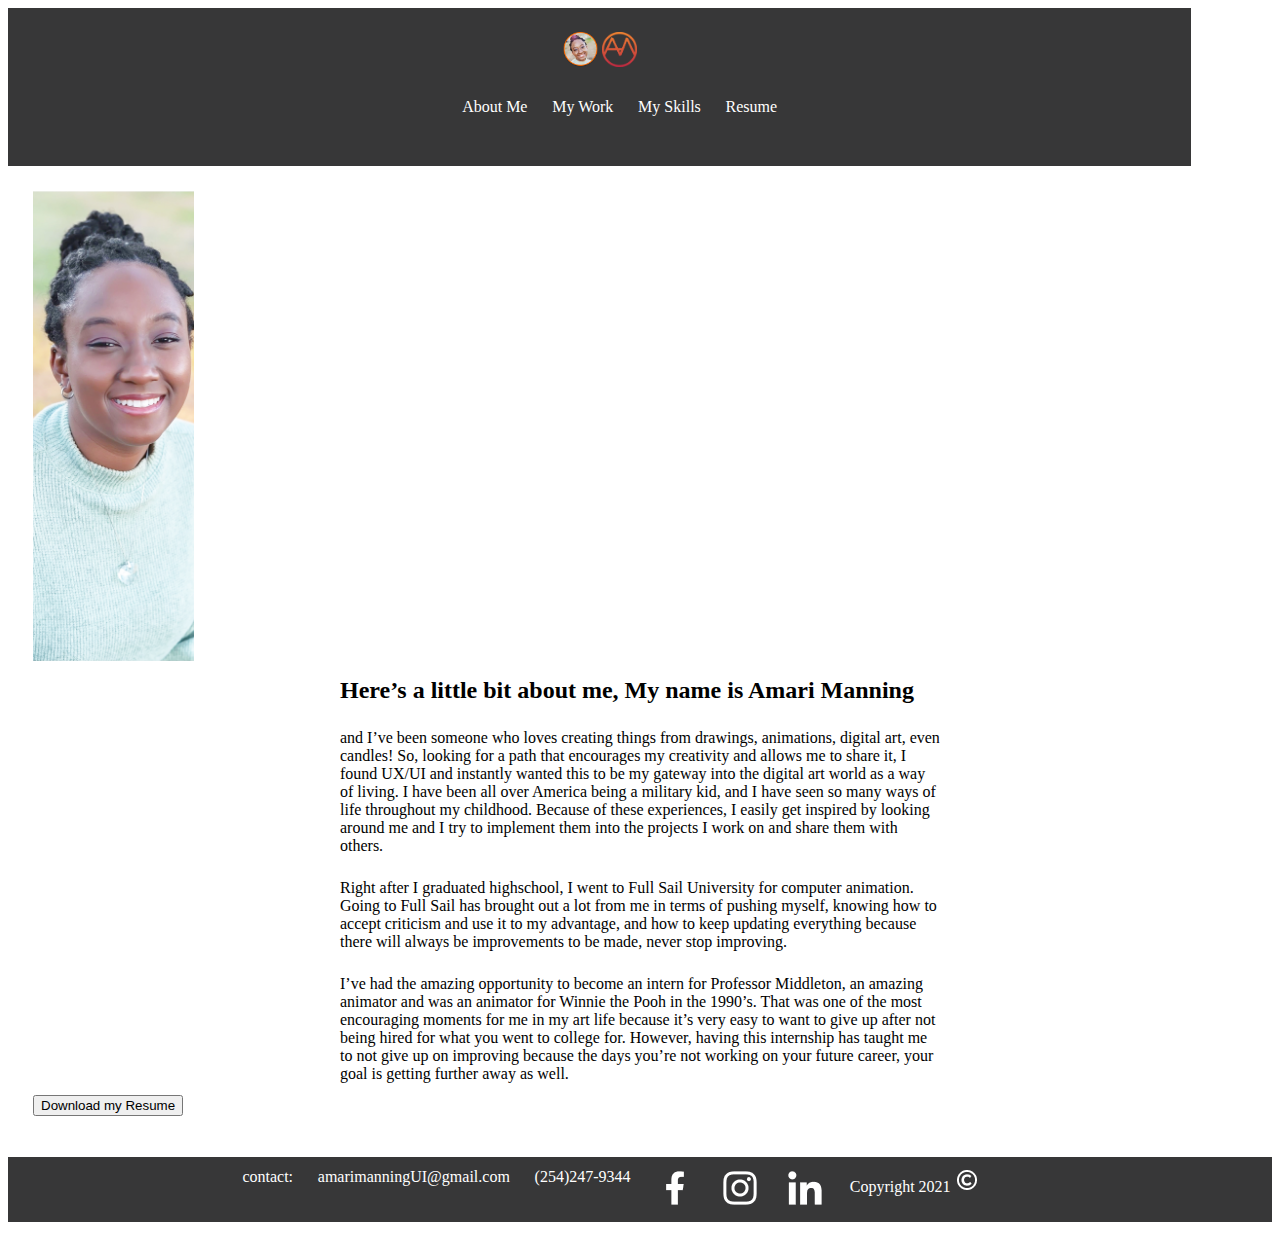
==== index.html @ 865b6eb1 "main" ====
<!DOCTYPE html>
<html>
    <link rel="stylesheet" href="css/Style Sheet.css">
 <header class="navigation">
     <div class="logo inline-block">
         <img src="images/cirlce profile.png" alt="Profile" width="35px" height="35px">
         <img src="images/logo.png" alt="logo" width="35px" height="35px">
         <nav class="inline-block">
             <ul>
                 <li class="inline-block">
                     About Me
                 </li>
                 <li class="inline-block">
                     My Work
                 </li>
                 <li class="inline-block">
                     My Skills
                 </li>
                 <li class="inline-block">
                    Resume
                </li>
             </ul>
         </nav>

     </div>
 </header>
<section class="heroimg">
     <img src="images/Tall Profile.jpeg" alt="Tall Profile" width="161px" height="470px">
<h2 class="content">Here’s a little bit about me, My name is Amari Manning </h2>
<p class="content">
    and I’ve been someone who loves creating things from drawings, animations, digital art, even candles! So, looking for a path that encourages my creativity and allows me to share it, I found UX/UI and instantly wanted this to be my gateway into the digital art world as a way of living. I have been all over America being a military kid, and I have seen so many ways of life throughout my childhood. Because of these experiences, I easily get inspired by looking around me and I try to implement them into the projects I work on and share them with others. 
</p>
<p class="content">
    Right after I graduated highschool, I went to Full Sail University for computer animation. Going to Full Sail has brought out a lot from me in terms of pushing myself, knowing how to accept criticism and use it to my advantage, and how to keep updating everything because there will always be improvements to be made, never stop improving.
</p>
<p class="content">
    I’ve had the amazing opportunity to become an intern for Professor Middleton, an amazing animator and was an animator for Winnie the Pooh in the 1990’s. That was one of the most encouraging moments for me in my art life because it’s very easy to want to give up after not being hired for what you went to college for. However, having this internship has taught me to not give up on improving because the days you’re not working on your future career, your goal is getting further away as well.
</p>
<button class="button"> Download my Resume </button>
</section>


<nav class="footer">
<footer>
    <ul>
        <li>
            contact:
        </li>
        <li>
            amarimanningUI@gmail.com
        </li>
        <li>
            (254)247-9344
        </li>
        <li>
            <img src="images/facebook/Font Awesome Free/Brands/F/facebook-f.png" alt="Facebook link">
        </li>
        <li>
            <img src="images/instagram/Font Awesome Free/Brands/I/instagram.png" alt="Instagram link">
        </li>
        <li>
            <img src="images/linkedin/Font Awesome Free/Brands/L/linkedin-in.png" alt="LinkedIn link">
        </li>
        <li>
            Copyright 2021
            <img src="images/copyright/Font Awesome Free/Solid/C/copyright.png" alt="CR">
        </li>
    </ul>
</footer>
</nav>
</html>
---- css/Style Sheet.css ----
.inline-block {
    display: inline-block;
    vertical-align: top;
}
.logo {
    padding: 1%;
}
.navigation {
    padding: 1%;
    background-color: #373738;
    min-width: 1100px;
    margin-left: auto;

}
ul {
    width: 50%;
    margin-left: auto;
    min-width: 1040px;
}
.logo {
    text-align: center;
}
.heroimg {
    padding: 25px;
}
.content {
    width: 600px;
    margin: auto;
    padding: 1%;
}
footer {
    background-color: #373738;
}
li {
    padding: 1%;
    display: inline-block;
    vertical-align: top;
    color: white;
}
header {
  align-content: flex-start;
  display: inline-flex;
}
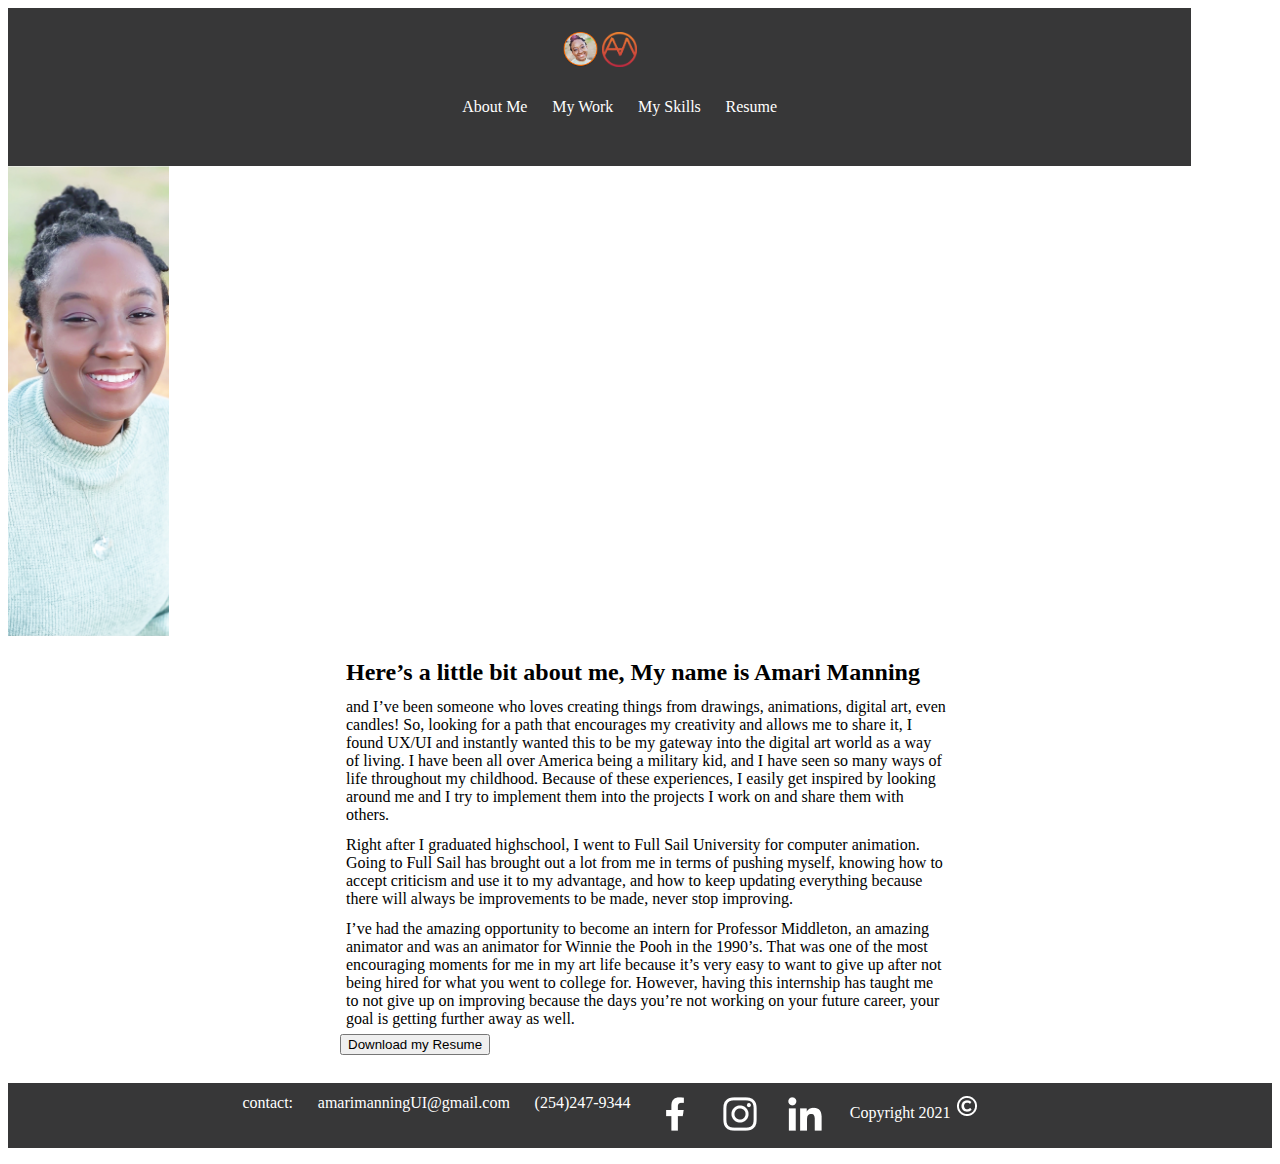
==== commit 6bdd0e35: "html structure fixed" ====
--- a/index.html
+++ b/index.html
@@ -24,48 +24,54 @@
 
      </div>
  </header>
-<section class="heroimg">
-     <img src="images/Tall Profile.jpeg" alt="Tall Profile" width="161px" height="470px">
-<h2 class="content">Here’s a little bit about me, My name is Amari Manning </h2>
-<p class="content">
-    and I’ve been someone who loves creating things from drawings, animations, digital art, even candles! So, looking for a path that encourages my creativity and allows me to share it, I found UX/UI and instantly wanted this to be my gateway into the digital art world as a way of living. I have been all over America being a military kid, and I have seen so many ways of life throughout my childhood. Because of these experiences, I easily get inspired by looking around me and I try to implement them into the projects I work on and share them with others. 
-</p>
-<p class="content">
-    Right after I graduated highschool, I went to Full Sail University for computer animation. Going to Full Sail has brought out a lot from me in terms of pushing myself, knowing how to accept criticism and use it to my advantage, and how to keep updating everything because there will always be improvements to be made, never stop improving.
-</p>
-<p class="content">
-    I’ve had the amazing opportunity to become an intern for Professor Middleton, an amazing animator and was an animator for Winnie the Pooh in the 1990’s. That was one of the most encouraging moments for me in my art life because it’s very easy to want to give up after not being hired for what you went to college for. However, having this internship has taught me to not give up on improving because the days you’re not working on your future career, your goal is getting further away as well.
-</p>
-<button class="button"> Download my Resume </button>
-</section>
-
-
-<nav class="footer">
-<footer>
-    <ul>
-        <li>
-            contact:
-        </li>
-        <li>
-            amarimanningUI@gmail.com
-        </li>
-        <li>
-            (254)247-9344
-        </li>
-        <li>
-            <img src="images/facebook/Font Awesome Free/Brands/F/facebook-f.png" alt="Facebook link">
-        </li>
-        <li>
-            <img src="images/instagram/Font Awesome Free/Brands/I/instagram.png" alt="Instagram link">
-        </li>
-        <li>
-            <img src="images/linkedin/Font Awesome Free/Brands/L/linkedin-in.png" alt="LinkedIn link">
-        </li>
-        <li>
-            Copyright 2021
-            <img src="images/copyright/Font Awesome Free/Solid/C/copyright.png" alt="CR">
-        </li>
-    </ul>
-</footer>
-</nav>
+ <body>
+    <section>
+        <div class="image">
+            <img src="images/Tall Profile.jpeg" alt="Tall Profile" width="161px" height="470px">
+        </div>
+         <div class="content">
+            <h2 class="content">Here’s a little bit about me, My name is Amari Manning </h2>
+            <p class="content">
+                and I’ve been someone who loves creating things from drawings, animations, digital art, even candles! So, looking for a path that encourages my creativity and allows me to share it, I found UX/UI and instantly wanted this to be my gateway into the digital art world as a way of living. I have been all over America being a military kid, and I have seen so many ways of life throughout my childhood. Because of these experiences, I easily get inspired by looking around me and I try to implement them into the projects I work on and share them with others. 
+            </p>
+            <p class="content">
+                Right after I graduated highschool, I went to Full Sail University for computer animation. Going to Full Sail has brought out a lot from me in terms of pushing myself, knowing how to accept criticism and use it to my advantage, and how to keep updating everything because there will always be improvements to be made, never stop improving.
+            </p>
+            <p class="content">
+                I’ve had the amazing opportunity to become an intern for Professor Middleton, an amazing animator and was an animator for Winnie the Pooh in the 1990’s. That was one of the most encouraging moments for me in my art life because it’s very easy to want to give up after not being hired for what you went to college for. However, having this internship has taught me to not give up on improving because the days you’re not working on your future career, your goal is getting further away as well.
+            </p>
+            <button class="button"> Download my Resume </button>
+         </div>
+    </section>
+    
+    
+    <nav class="footer">
+    <footer>
+        <ul>
+            <li>
+                contact:
+            </li>
+            <li>
+                amarimanningUI@gmail.com
+            </li>
+            <li>
+                (254)247-9344
+            </li>
+            <li>
+                <img src="images/facebook/Font Awesome Free/Brands/F/facebook-f.png" alt="Facebook link">
+            </li>
+            <li>
+                <img src="images/instagram/Font Awesome Free/Brands/I/instagram.png" alt="Instagram link">
+            </li>
+            <li>
+                <img src="images/linkedin/Font Awesome Free/Brands/L/linkedin-in.png" alt="LinkedIn link">
+            </li>
+            <li>
+                Copyright 2021
+                <img src="images/copyright/Font Awesome Free/Solid/C/copyright.png" alt="CR">
+            </li>
+        </ul>
+    </footer>
+    </nav>
+ </body>
 </html>
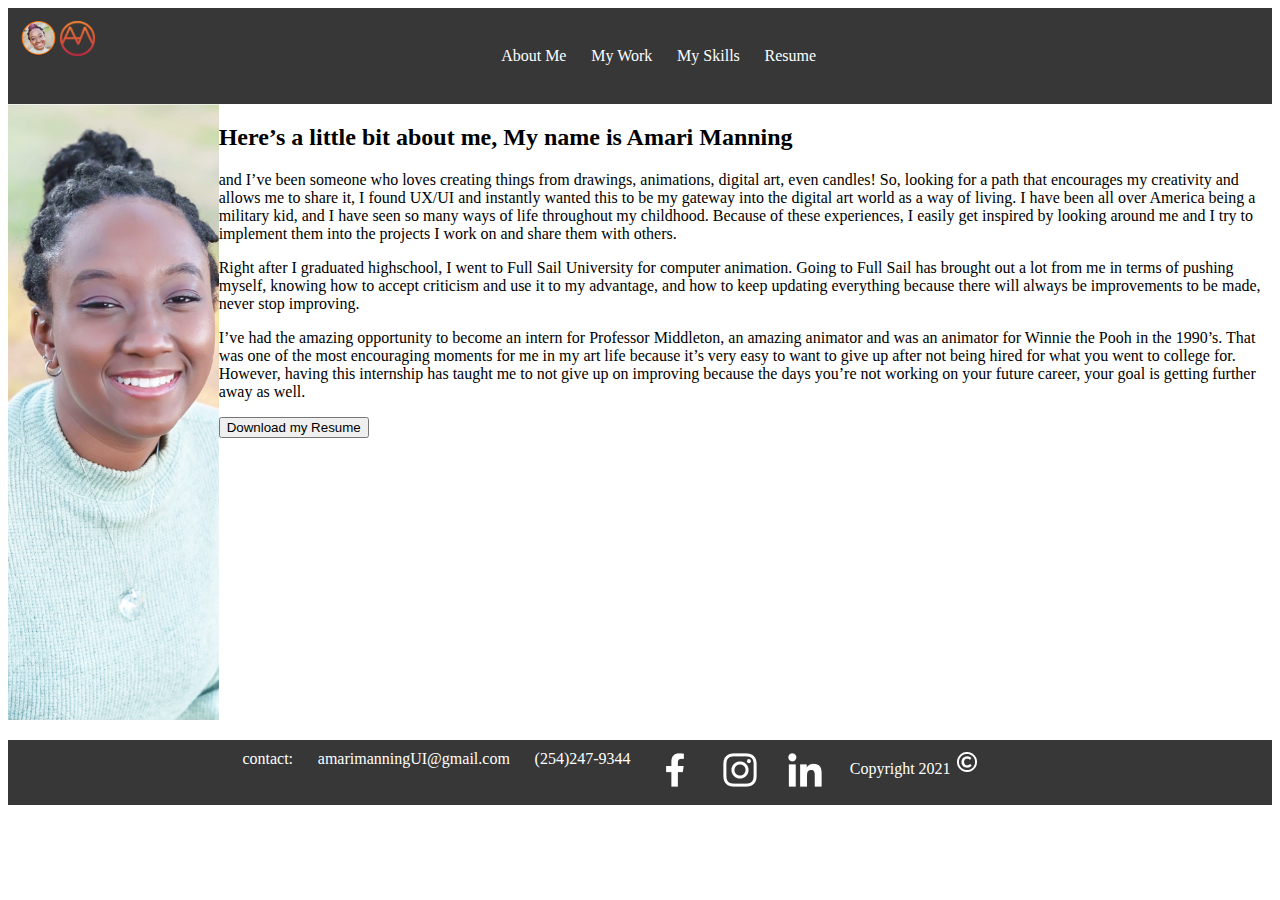
==== commit ed617e4b: "grid added to body" ====
--- a/index.html
+++ b/index.html
@@ -21,27 +21,26 @@
                 </li>
              </ul>
          </nav>
-
      </div>
  </header>
  <body>
     <section>
-        <div class="image">
-            <img src="images/Tall Profile.jpeg" alt="Tall Profile" width="161px" height="470px">
+        <div class="leftSide">
+            <img src="images/Tall Profile.jpeg" alt="Tall Profile">
         </div>
-         <div class="content">
-            <h2 class="content">Here’s a little bit about me, My name is Amari Manning </h2>
-            <p class="content">
+        <div class="content">
+            <h2>Here’s a little bit about me, My name is Amari Manning </h2>
+            <p>
                 and I’ve been someone who loves creating things from drawings, animations, digital art, even candles! So, looking for a path that encourages my creativity and allows me to share it, I found UX/UI and instantly wanted this to be my gateway into the digital art world as a way of living. I have been all over America being a military kid, and I have seen so many ways of life throughout my childhood. Because of these experiences, I easily get inspired by looking around me and I try to implement them into the projects I work on and share them with others. 
             </p>
-            <p class="content">
+            <p>
                 Right after I graduated highschool, I went to Full Sail University for computer animation. Going to Full Sail has brought out a lot from me in terms of pushing myself, knowing how to accept criticism and use it to my advantage, and how to keep updating everything because there will always be improvements to be made, never stop improving.
             </p>
-            <p class="content">
+            <p>
                 I’ve had the amazing opportunity to become an intern for Professor Middleton, an amazing animator and was an animator for Winnie the Pooh in the 1990’s. That was one of the most encouraging moments for me in my art life because it’s very easy to want to give up after not being hired for what you went to college for. However, having this internship has taught me to not give up on improving because the days you’re not working on your future career, your goal is getting further away as well.
             </p>
             <button class="button"> Download my Resume </button>
-         </div>
+        </div>
     </section>
     
     
--- a/css/Style Sheet.css
+++ b/css/Style Sheet.css
@@ -1,3 +1,35 @@
+body{
+    display: grid;
+    grid-template-columns: 1fr;
+    grid-template-rows: 1fr 1fr 1fr;
+    grid-template-areas: 
+    "header"
+    "section"
+    "footer";
+    height: .9vh;
+}
+header {
+    grid-area: header;
+    width: 100%;
+  }
+  section{
+    grid-area: section;
+    display: grid;
+    grid-template-columns: 1fr 1fr 1fr 1fr 1fr 1fr;
+    grid-template-areas: 
+    "leftSide content content content content content"
+  }
+.leftSide{
+    grid-area: leftSide;
+}
+.leftSide img{
+    width: 100%;
+}
+.content{
+    grid-area: content;
+}
+
+
 .inline-block {
     display: inline-block;
     vertical-align: top;
@@ -6,11 +38,7 @@
     padding: 1%;
 }
 .navigation {
-    padding: 1%;
     background-color: #373738;
-    min-width: 1100px;
-    margin-left: auto;
-
 }
 ul {
     width: 50%;
@@ -23,11 +51,7 @@
 .heroimg {
     padding: 25px;
 }
-.content {
-    width: 600px;
-    margin: auto;
-    padding: 1%;
-}
+
 footer {
     background-color: #373738;
 }
@@ -36,8 +60,4 @@
     display: inline-block;
     vertical-align: top;
     color: white;
-}
-header {
-  align-content: flex-start;
-  display: inline-flex;
 }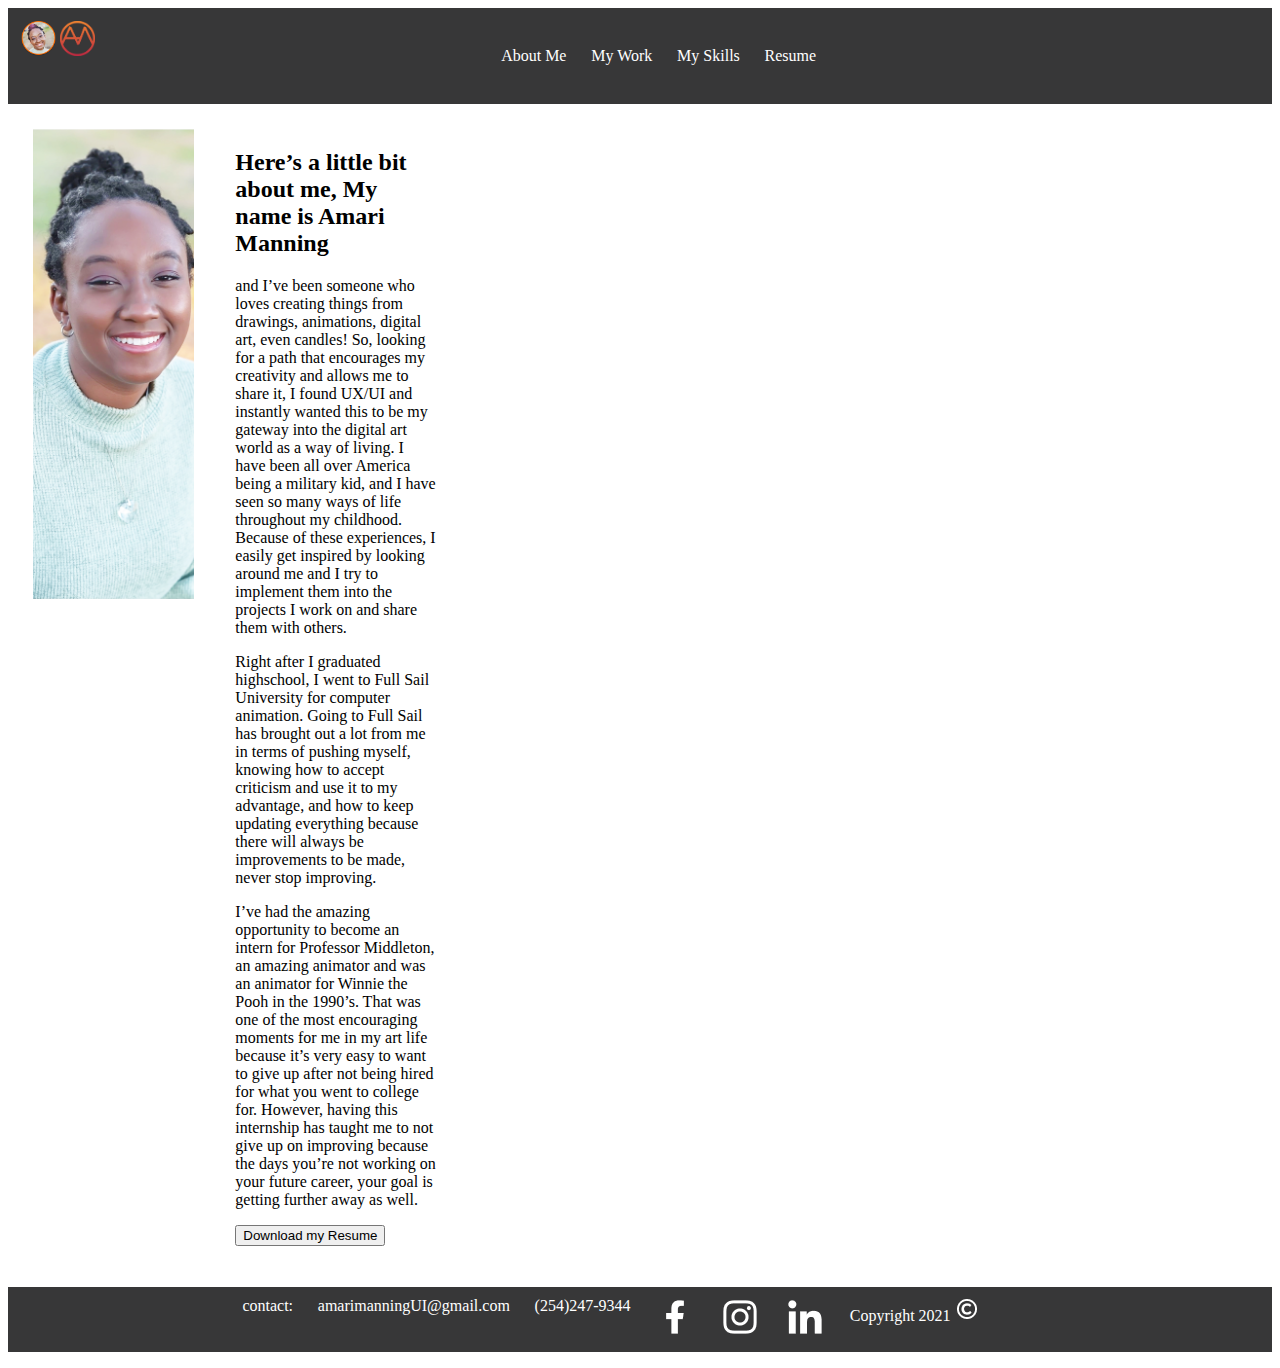
==== commit df5957c4: "update" ====
--- a/index.html
+++ b/index.html
@@ -21,56 +21,55 @@
                 </li>
              </ul>
          </nav>
+
      </div>
  </header>
- <body>
-    <section>
-        <div class="leftSide">
-            <img src="images/Tall Profile.jpeg" alt="Tall Profile">
-        </div>
-        <div class="content">
-            <h2>Here’s a little bit about me, My name is Amari Manning </h2>
-            <p>
-                and I’ve been someone who loves creating things from drawings, animations, digital art, even candles! So, looking for a path that encourages my creativity and allows me to share it, I found UX/UI and instantly wanted this to be my gateway into the digital art world as a way of living. I have been all over America being a military kid, and I have seen so many ways of life throughout my childhood. Because of these experiences, I easily get inspired by looking around me and I try to implement them into the projects I work on and share them with others. 
-            </p>
-            <p>
-                Right after I graduated highschool, I went to Full Sail University for computer animation. Going to Full Sail has brought out a lot from me in terms of pushing myself, knowing how to accept criticism and use it to my advantage, and how to keep updating everything because there will always be improvements to be made, never stop improving.
-            </p>
-            <p>
-                I’ve had the amazing opportunity to become an intern for Professor Middleton, an amazing animator and was an animator for Winnie the Pooh in the 1990’s. That was one of the most encouraging moments for me in my art life because it’s very easy to want to give up after not being hired for what you went to college for. However, having this internship has taught me to not give up on improving because the days you’re not working on your future career, your goal is getting further away as well.
-            </p>
-            <button class="button"> Download my Resume </button>
-        </div>
-    </section>
-    
-    
-    <nav class="footer">
-    <footer>
-        <ul>
-            <li>
-                contact:
-            </li>
-            <li>
-                amarimanningUI@gmail.com
-            </li>
-            <li>
-                (254)247-9344
-            </li>
-            <li>
-                <img src="images/facebook/Font Awesome Free/Brands/F/facebook-f.png" alt="Facebook link">
-            </li>
-            <li>
-                <img src="images/instagram/Font Awesome Free/Brands/I/instagram.png" alt="Instagram link">
-            </li>
-            <li>
-                <img src="images/linkedin/Font Awesome Free/Brands/L/linkedin-in.png" alt="LinkedIn link">
-            </li>
-            <li>
-                Copyright 2021
-                <img src="images/copyright/Font Awesome Free/Solid/C/copyright.png" alt="CR">
-            </li>
-        </ul>
-    </footer>
-    </nav>
- </body>
-</html>
+<section class="heroimg">
+    <div>
+     <img src="images/Tall Profile.jpeg" alt="Tall Profile" width="161px" height="470px">
+    </div>
+    <div>
+<h2 class="content">Here’s a little bit about me, My name is Amari Manning </h2>
+<p class="content">
+    and I’ve been someone who loves creating things from drawings, animations, digital art, even candles! So, looking for a path that encourages my creativity and allows me to share it, I found UX/UI and instantly wanted this to be my gateway into the digital art world as a way of living. I have been all over America being a military kid, and I have seen so many ways of life throughout my childhood. Because of these experiences, I easily get inspired by looking around me and I try to implement them into the projects I work on and share them with others. 
+</p>
+<p class="content">
+    Right after I graduated highschool, I went to Full Sail University for computer animation. Going to Full Sail has brought out a lot from me in terms of pushing myself, knowing how to accept criticism and use it to my advantage, and how to keep updating everything because there will always be improvements to be made, never stop improving.
+</p>
+<p class="content">
+    I’ve had the amazing opportunity to become an intern for Professor Middleton, an amazing animator and was an animator for Winnie the Pooh in the 1990’s. That was one of the most encouraging moments for me in my art life because it’s very easy to want to give up after not being hired for what you went to college for. However, having this internship has taught me to not give up on improving because the days you’re not working on your future career, your goal is getting further away as well.
+</p>
+<button class="button"> Download my Resume </button>
+</div>
+</section>
+
+
+<nav class="footer">
+<footer>
+    <ul>
+        <li>
+            contact:
+        </li>
+        <li>
+            amarimanningUI@gmail.com
+        </li>
+        <li>
+            (254)247-9344
+        </li>
+        <li>
+            <img src="images/facebook/Font Awesome Free/Brands/F/facebook-f.png" alt="Facebook link">
+        </li>
+        <li>
+            <img src="images/instagram/Font Awesome Free/Brands/I/instagram.png" alt="Instagram link">
+        </li>
+        <li>
+            <img src="images/linkedin/Font Awesome Free/Brands/L/linkedin-in.png" alt="LinkedIn link">
+        </li>
+        <li>
+            Copyright 2021
+            <img src="images/copyright/Font Awesome Free/Solid/C/copyright.png" alt="CR">
+        </li>
+    </ul>
+</footer>
+</nav>
+</html>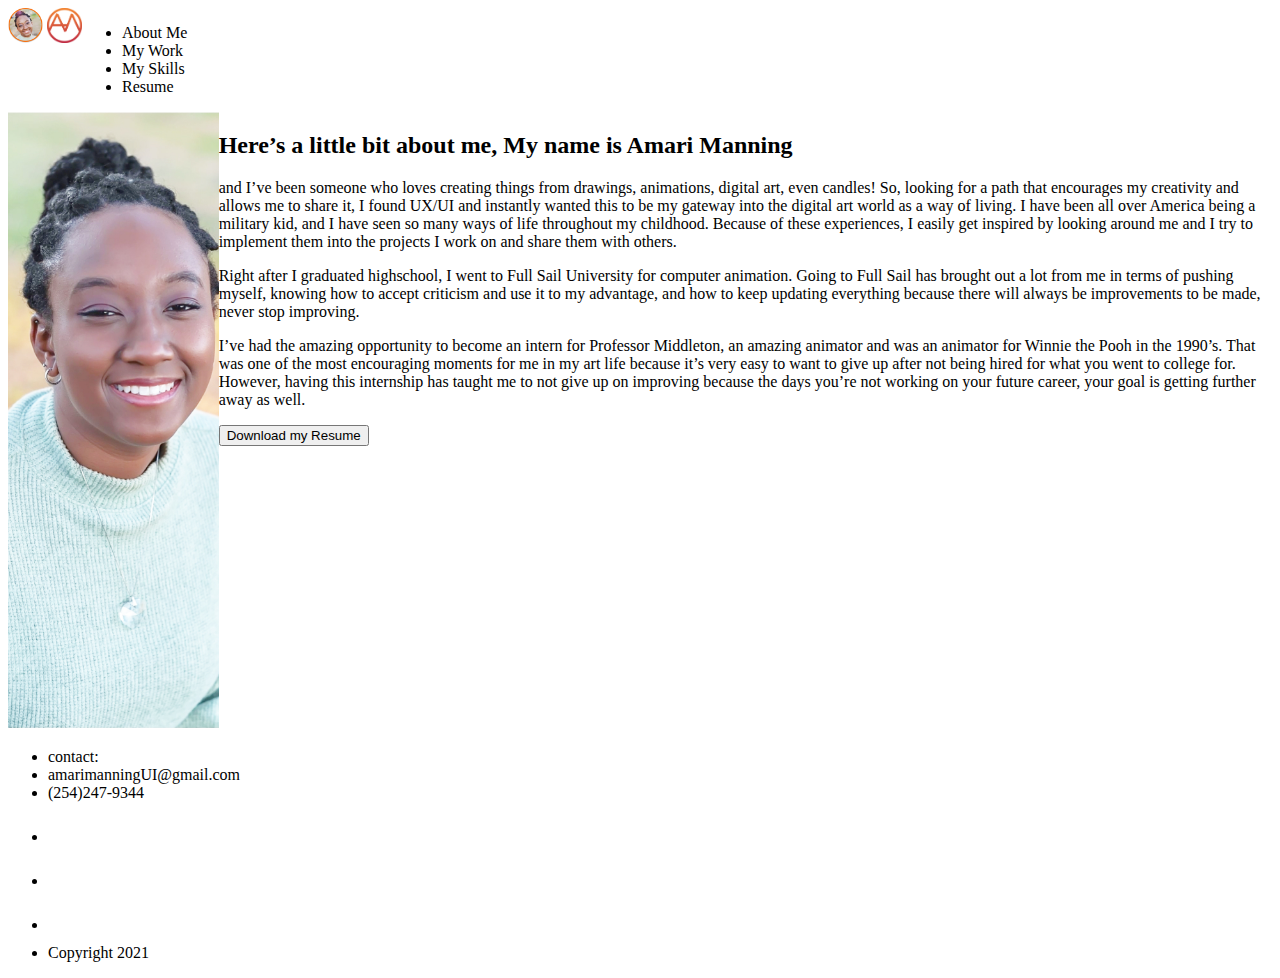
==== commit c39e0729: "structure change" ====
--- a/index.html
+++ b/index.html
@@ -2,74 +2,75 @@
 <html>
     <link rel="stylesheet" href="css/Style Sheet.css">
  <header class="navigation">
-     <div class="logo inline-block">
-         <img src="images/cirlce profile.png" alt="Profile" width="35px" height="35px">
-         <img src="images/logo.png" alt="logo" width="35px" height="35px">
-         <nav class="inline-block">
-             <ul>
-                 <li class="inline-block">
-                     About Me
-                 </li>
-                 <li class="inline-block">
-                     My Work
-                 </li>
-                 <li class="inline-block">
-                     My Skills
-                 </li>
-                 <li class="inline-block">
-                    Resume
-                </li>
-             </ul>
-         </nav>
-
-     </div>
+     <div class="logo">
+         <img src="images/cirlce profile.png" alt="Profile">
+         <img src="images/logo.png" alt="logo">
+    </div>
+    <nav>
+        <ul>
+            <li>
+                About Me
+            </li>
+            <li>
+                My Work
+            </li>
+            <li>
+                My Skills
+            </li>
+            <li>
+            Resume
+        </li>
+        </ul>
+    </nav>
  </header>
-<section class="heroimg">
-    <div>
-     <img src="images/Tall Profile.jpeg" alt="Tall Profile" width="161px" height="470px">
-    </div>
-    <div>
-<h2 class="content">Here’s a little bit about me, My name is Amari Manning </h2>
-<p class="content">
-    and I’ve been someone who loves creating things from drawings, animations, digital art, even candles! So, looking for a path that encourages my creativity and allows me to share it, I found UX/UI and instantly wanted this to be my gateway into the digital art world as a way of living. I have been all over America being a military kid, and I have seen so many ways of life throughout my childhood. Because of these experiences, I easily get inspired by looking around me and I try to implement them into the projects I work on and share them with others. 
-</p>
-<p class="content">
-    Right after I graduated highschool, I went to Full Sail University for computer animation. Going to Full Sail has brought out a lot from me in terms of pushing myself, knowing how to accept criticism and use it to my advantage, and how to keep updating everything because there will always be improvements to be made, never stop improving.
-</p>
-<p class="content">
-    I’ve had the amazing opportunity to become an intern for Professor Middleton, an amazing animator and was an animator for Winnie the Pooh in the 1990’s. That was one of the most encouraging moments for me in my art life because it’s very easy to want to give up after not being hired for what you went to college for. However, having this internship has taught me to not give up on improving because the days you’re not working on your future career, your goal is getting further away as well.
-</p>
-<button class="button"> Download my Resume </button>
-</div>
-</section>
-
-
-<nav class="footer">
-<footer>
-    <ul>
-        <li>
-            contact:
-        </li>
-        <li>
-            amarimanningUI@gmail.com
-        </li>
-        <li>
-            (254)247-9344
-        </li>
-        <li>
-            <img src="images/facebook/Font Awesome Free/Brands/F/facebook-f.png" alt="Facebook link">
-        </li>
-        <li>
-            <img src="images/instagram/Font Awesome Free/Brands/I/instagram.png" alt="Instagram link">
-        </li>
-        <li>
-            <img src="images/linkedin/Font Awesome Free/Brands/L/linkedin-in.png" alt="LinkedIn link">
-        </li>
-        <li>
-            Copyright 2021
-            <img src="images/copyright/Font Awesome Free/Solid/C/copyright.png" alt="CR">
-        </li>
-    </ul>
-</footer>
-</nav>
-</html>+ <body>
+    <section>
+        <div class="leftSide">
+            <img src="images/Tall Profile.jpeg" alt="Tall Profile">
+        </div>
+        <div class="content">
+            <h2>Here’s a little bit about me, My name is Amari Manning </h2>
+            <p>
+                and I’ve been someone who loves creating things from drawings, animations, digital art, even candles! So, looking for a path that encourages my creativity and allows me to share it, I found UX/UI and instantly wanted this to be my gateway into the digital art world as a way of living. I have been all over America being a military kid, and I have seen so many ways of life throughout my childhood. Because of these experiences, I easily get inspired by looking around me and I try to implement them into the projects I work on and share them with others. 
+            </p>
+            <p>
+                Right after I graduated highschool, I went to Full Sail University for computer animation. Going to Full Sail has brought out a lot from me in terms of pushing myself, knowing how to accept criticism and use it to my advantage, and how to keep updating everything because there will always be improvements to be made, never stop improving.
+            </p>
+            <p>
+                I’ve had the amazing opportunity to become an intern for Professor Middleton, an amazing animator and was an animator for Winnie the Pooh in the 1990’s. That was one of the most encouraging moments for me in my art life because it’s very easy to want to give up after not being hired for what you went to college for. However, having this internship has taught me to not give up on improving because the days you’re not working on your future career, your goal is getting further away as well.
+            </p>
+            <button class="button"> Download my Resume </button>
+        </div>
+    </section>
+    
+    
+    <nav class="footer">
+    <footer>
+        <ul>
+            <li>
+                contact:
+            </li>
+            <li>
+                amarimanningUI@gmail.com
+            </li>
+            <li>
+                (254)247-9344
+            </li>
+            <li>
+                <img src="images/facebook/Font Awesome Free/Brands/F/facebook-f.png" alt="Facebook link">
+            </li>
+            <li>
+                <img src="images/instagram/Font Awesome Free/Brands/I/instagram.png" alt="Instagram link">
+            </li>
+            <li>
+                <img src="images/linkedin/Font Awesome Free/Brands/L/linkedin-in.png" alt="LinkedIn link">
+            </li>
+            <li>
+                Copyright 2021
+                <img src="images/copyright/Font Awesome Free/Solid/C/copyright.png" alt="CR">
+            </li>
+        </ul>
+    </footer>
+    </nav>
+ </body>
+</html>
--- a/css/Style Sheet.css
+++ b/css/Style Sheet.css
@@ -12,6 +12,16 @@
     grid-area: header;
     width: 100%;
   }
+
+  .navigation{
+      display: flex;
+  }
+  .logo img{
+      width: 35px;
+  }
+  .navigation nav {
+    display: flex;
+}
   section{
     grid-area: section;
     display: grid;
@@ -29,7 +39,7 @@
     grid-area: content;
 }
 
-
+/*
 .inline-block {
     display: inline-block;
     vertical-align: top;
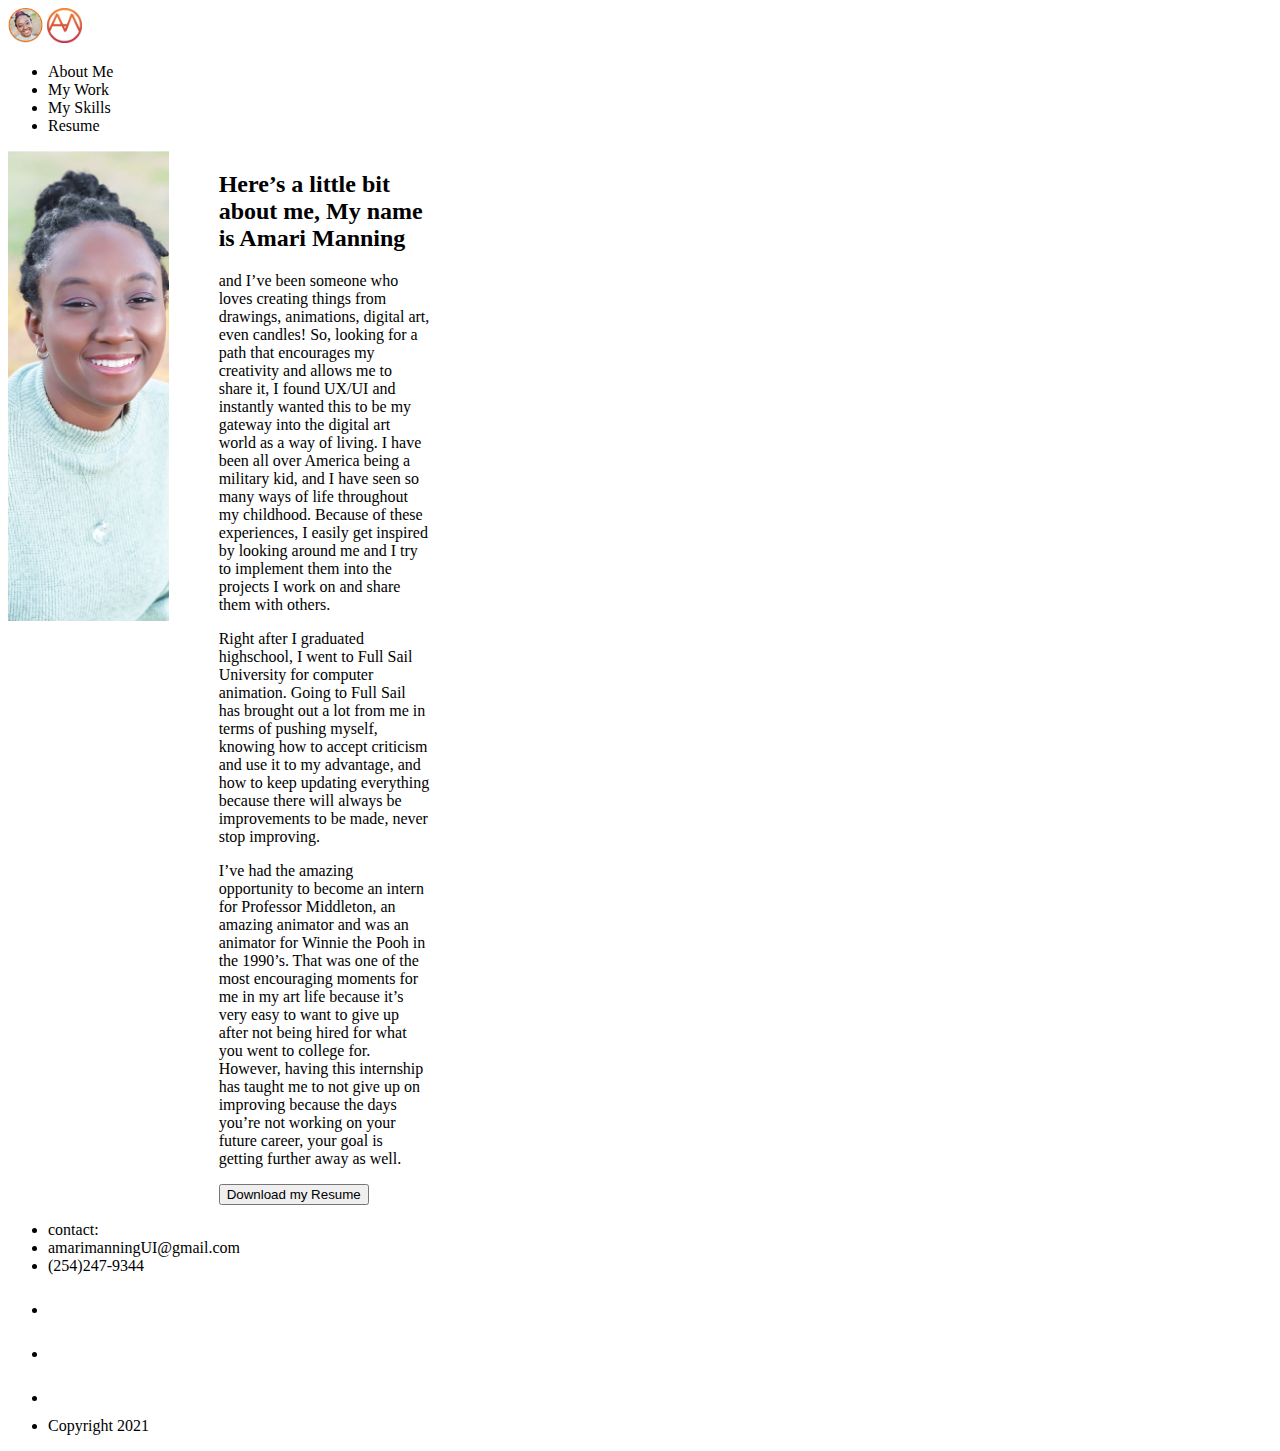
==== commit fd5eb28a: "Merge branch 'main' into Hooman" ====
--- a/index.html
+++ b/index.html
@@ -2,75 +2,74 @@
 <html>
     <link rel="stylesheet" href="css/Style Sheet.css">
  <header class="navigation">
-     <div class="logo">
-         <img src="images/cirlce profile.png" alt="Profile">
-         <img src="images/logo.png" alt="logo">
+     <div class="logo inline-block">
+         <img src="images/cirlce profile.png" alt="Profile" width="35px" height="35px">
+         <img src="images/logo.png" alt="logo" width="35px" height="35px">
+         <nav class="inline-block">
+             <ul>
+                 <li class="inline-block">
+                     About Me
+                 </li>
+                 <li class="inline-block">
+                     My Work
+                 </li>
+                 <li class="inline-block">
+                     My Skills
+                 </li>
+                 <li class="inline-block">
+                    Resume
+                </li>
+             </ul>
+         </nav>
+
+     </div>
+ </header>
+<section class="heroimg">
+    <div>
+     <img src="images/Tall Profile.jpeg" alt="Tall Profile" width="161px" height="470px">
     </div>
-    <nav>
-        <ul>
-            <li>
-                About Me
-            </li>
-            <li>
-                My Work
-            </li>
-            <li>
-                My Skills
-            </li>
-            <li>
-            Resume
+    <div>
+<h2 class="content">Here’s a little bit about me, My name is Amari Manning </h2>
+<p class="content">
+    and I’ve been someone who loves creating things from drawings, animations, digital art, even candles! So, looking for a path that encourages my creativity and allows me to share it, I found UX/UI and instantly wanted this to be my gateway into the digital art world as a way of living. I have been all over America being a military kid, and I have seen so many ways of life throughout my childhood. Because of these experiences, I easily get inspired by looking around me and I try to implement them into the projects I work on and share them with others. 
+</p>
+<p class="content">
+    Right after I graduated highschool, I went to Full Sail University for computer animation. Going to Full Sail has brought out a lot from me in terms of pushing myself, knowing how to accept criticism and use it to my advantage, and how to keep updating everything because there will always be improvements to be made, never stop improving.
+</p>
+<p class="content">
+    I’ve had the amazing opportunity to become an intern for Professor Middleton, an amazing animator and was an animator for Winnie the Pooh in the 1990’s. That was one of the most encouraging moments for me in my art life because it’s very easy to want to give up after not being hired for what you went to college for. However, having this internship has taught me to not give up on improving because the days you’re not working on your future career, your goal is getting further away as well.
+</p>
+<button class="button"> Download my Resume </button>
+</div>
+</section>
+
+
+<nav class="footer">
+<footer>
+    <ul>
+        <li>
+            contact:
         </li>
-        </ul>
-    </nav>
- </header>
- <body>
-    <section>
-        <div class="leftSide">
-            <img src="images/Tall Profile.jpeg" alt="Tall Profile">
-        </div>
-        <div class="content">
-            <h2>Here’s a little bit about me, My name is Amari Manning </h2>
-            <p>
-                and I’ve been someone who loves creating things from drawings, animations, digital art, even candles! So, looking for a path that encourages my creativity and allows me to share it, I found UX/UI and instantly wanted this to be my gateway into the digital art world as a way of living. I have been all over America being a military kid, and I have seen so many ways of life throughout my childhood. Because of these experiences, I easily get inspired by looking around me and I try to implement them into the projects I work on and share them with others. 
-            </p>
-            <p>
-                Right after I graduated highschool, I went to Full Sail University for computer animation. Going to Full Sail has brought out a lot from me in terms of pushing myself, knowing how to accept criticism and use it to my advantage, and how to keep updating everything because there will always be improvements to be made, never stop improving.
-            </p>
-            <p>
-                I’ve had the amazing opportunity to become an intern for Professor Middleton, an amazing animator and was an animator for Winnie the Pooh in the 1990’s. That was one of the most encouraging moments for me in my art life because it’s very easy to want to give up after not being hired for what you went to college for. However, having this internship has taught me to not give up on improving because the days you’re not working on your future career, your goal is getting further away as well.
-            </p>
-            <button class="button"> Download my Resume </button>
-        </div>
-    </section>
-    
-    
-    <nav class="footer">
-    <footer>
-        <ul>
-            <li>
-                contact:
-            </li>
-            <li>
-                amarimanningUI@gmail.com
-            </li>
-            <li>
-                (254)247-9344
-            </li>
-            <li>
-                <img src="images/facebook/Font Awesome Free/Brands/F/facebook-f.png" alt="Facebook link">
-            </li>
-            <li>
-                <img src="images/instagram/Font Awesome Free/Brands/I/instagram.png" alt="Instagram link">
-            </li>
-            <li>
-                <img src="images/linkedin/Font Awesome Free/Brands/L/linkedin-in.png" alt="LinkedIn link">
-            </li>
-            <li>
-                Copyright 2021
-                <img src="images/copyright/Font Awesome Free/Solid/C/copyright.png" alt="CR">
-            </li>
-        </ul>
-    </footer>
-    </nav>
- </body>
-</html>
+        <li>
+            amarimanningUI@gmail.com
+        </li>
+        <li>
+            (254)247-9344
+        </li>
+        <li>
+            <img src="images/facebook/Font Awesome Free/Brands/F/facebook-f.png" alt="Facebook link">
+        </li>
+        <li>
+            <img src="images/instagram/Font Awesome Free/Brands/I/instagram.png" alt="Instagram link">
+        </li>
+        <li>
+            <img src="images/linkedin/Font Awesome Free/Brands/L/linkedin-in.png" alt="LinkedIn link">
+        </li>
+        <li>
+            Copyright 2021
+            <img src="images/copyright/Font Awesome Free/Solid/C/copyright.png" alt="CR">
+        </li>
+    </ul>
+</footer>
+</nav>
+</html>